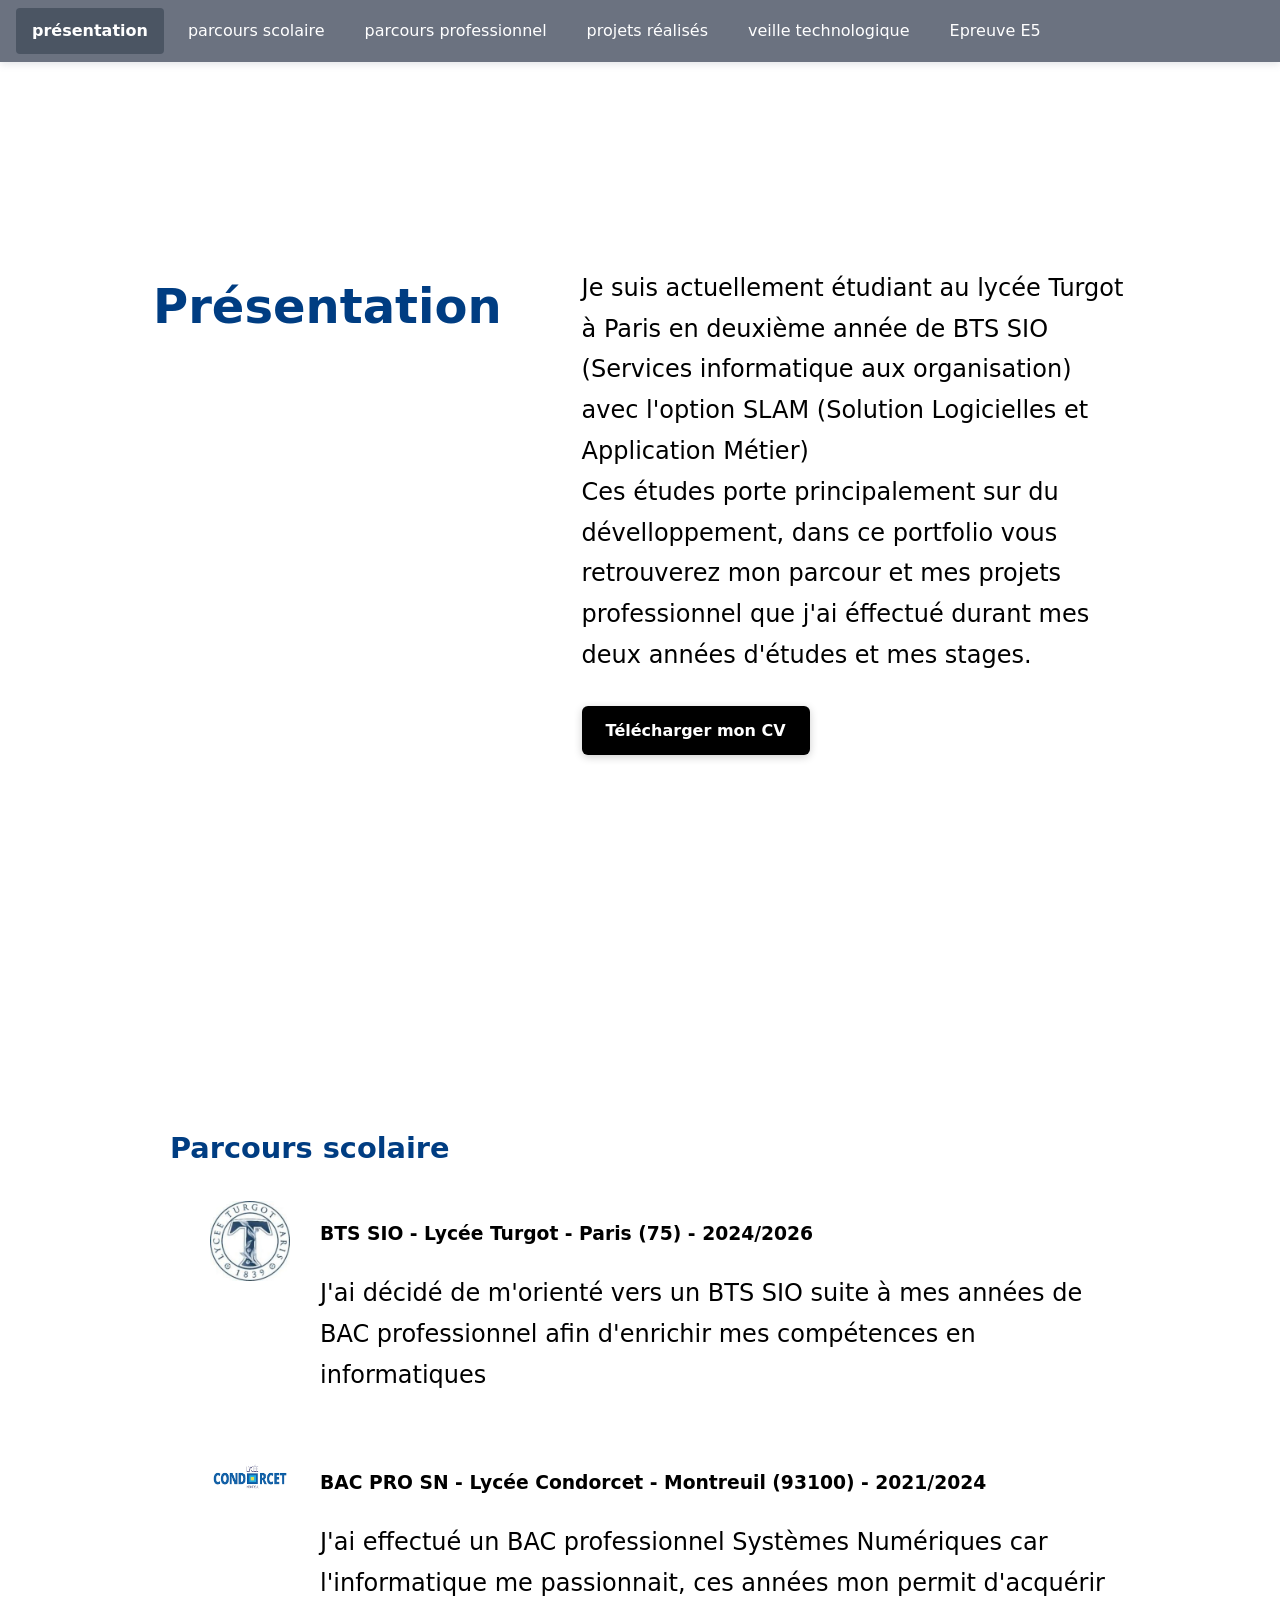
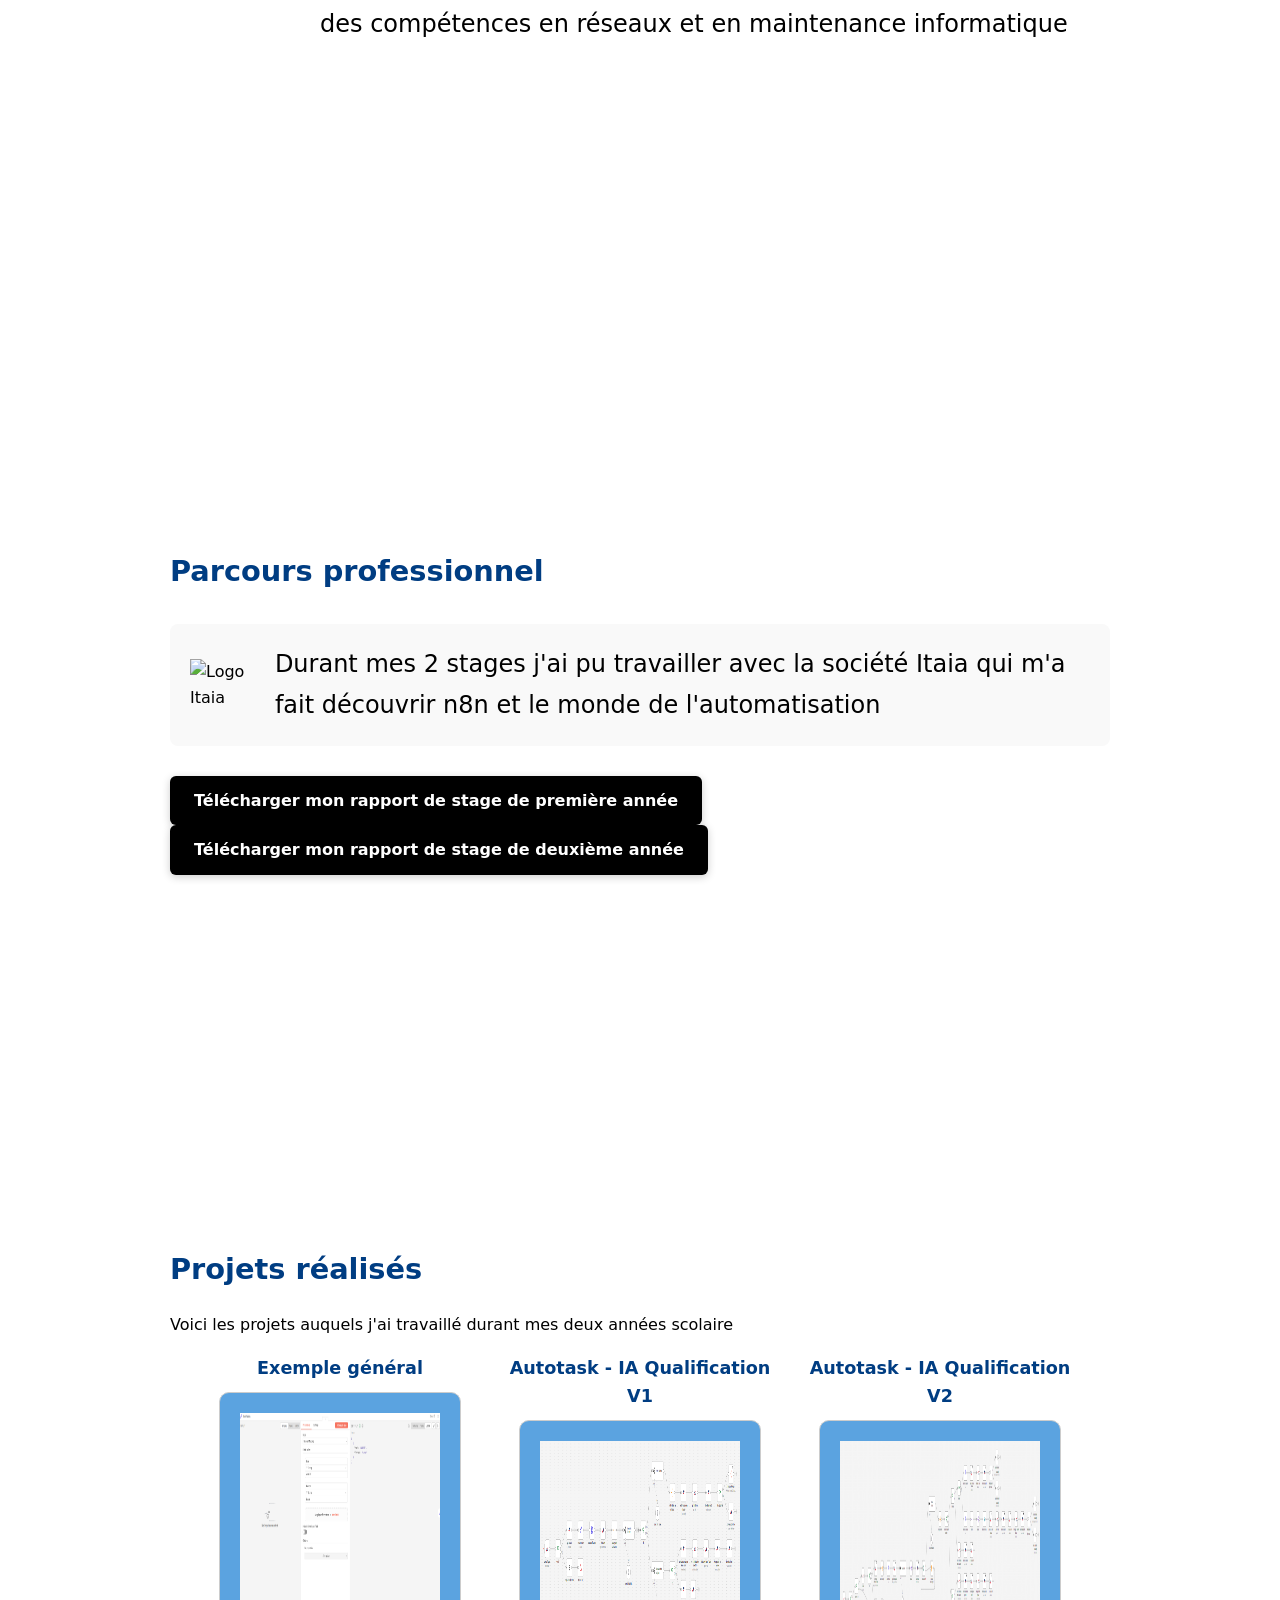
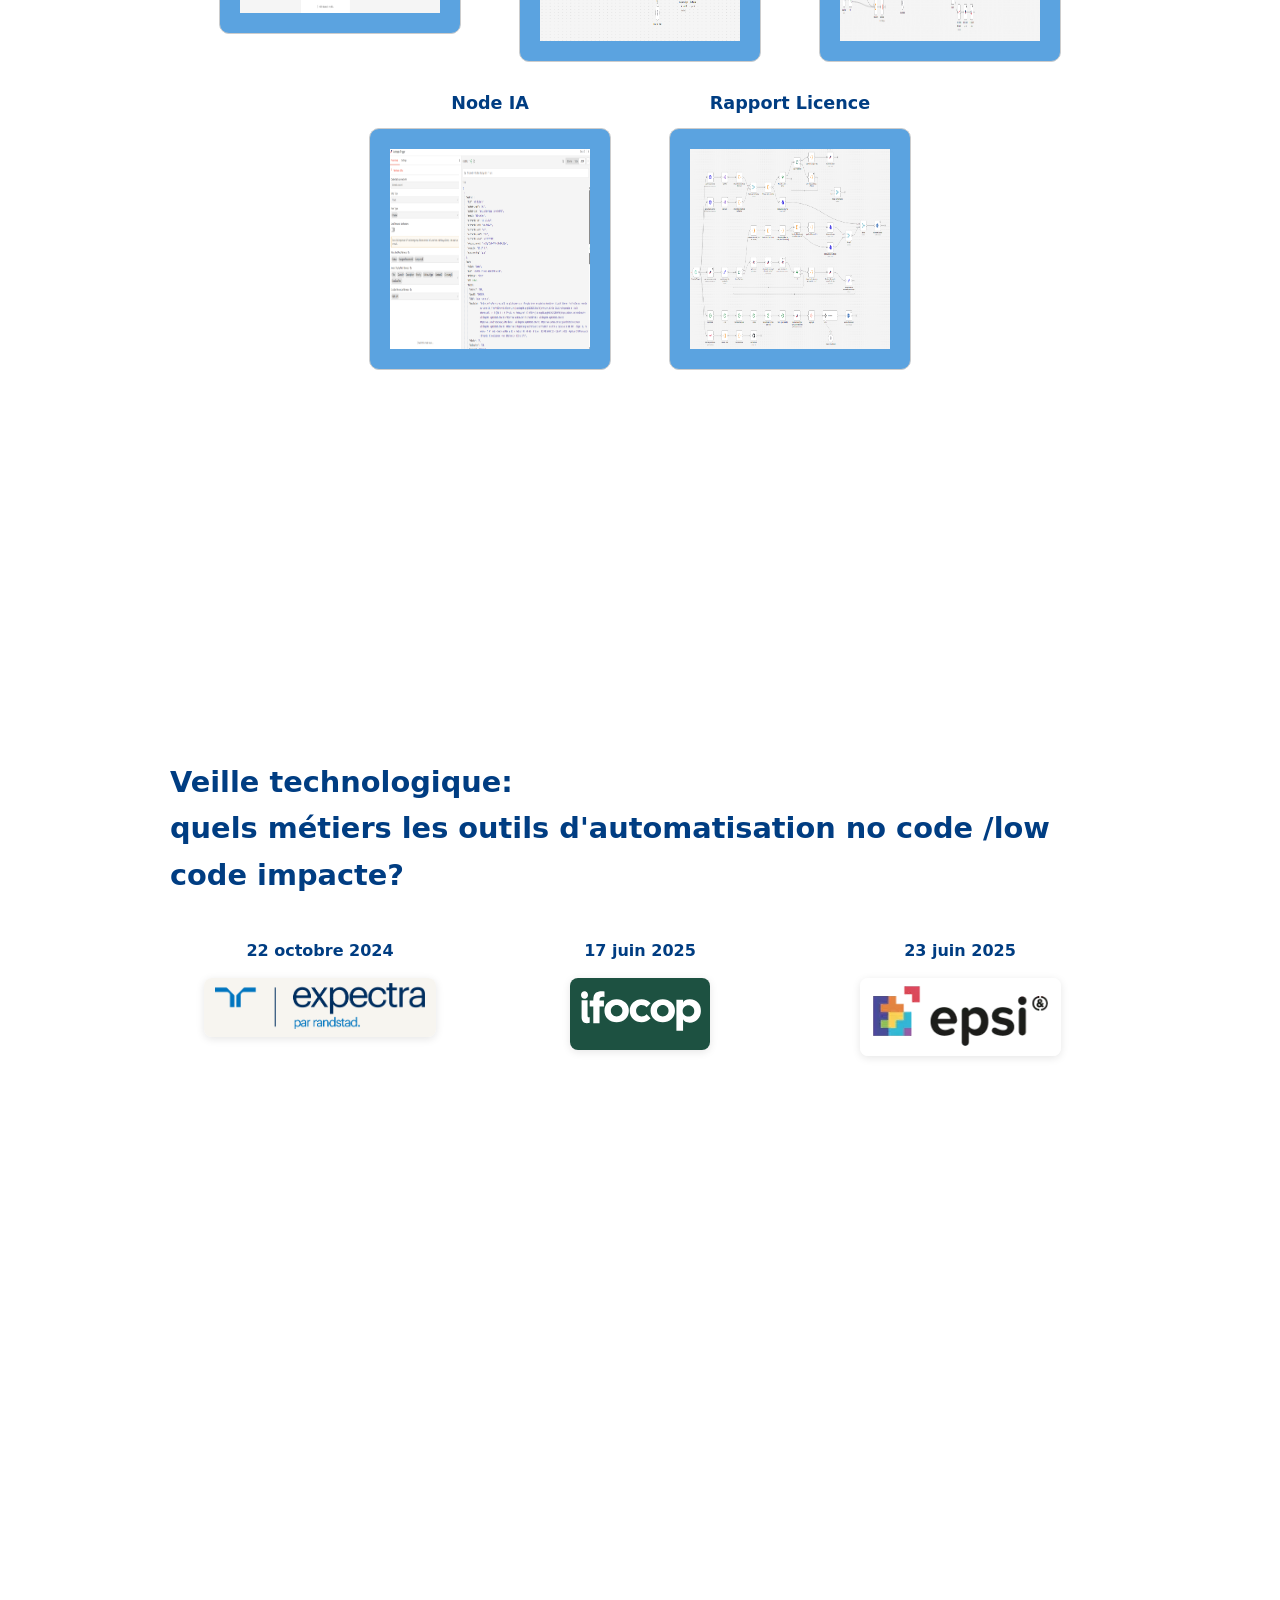
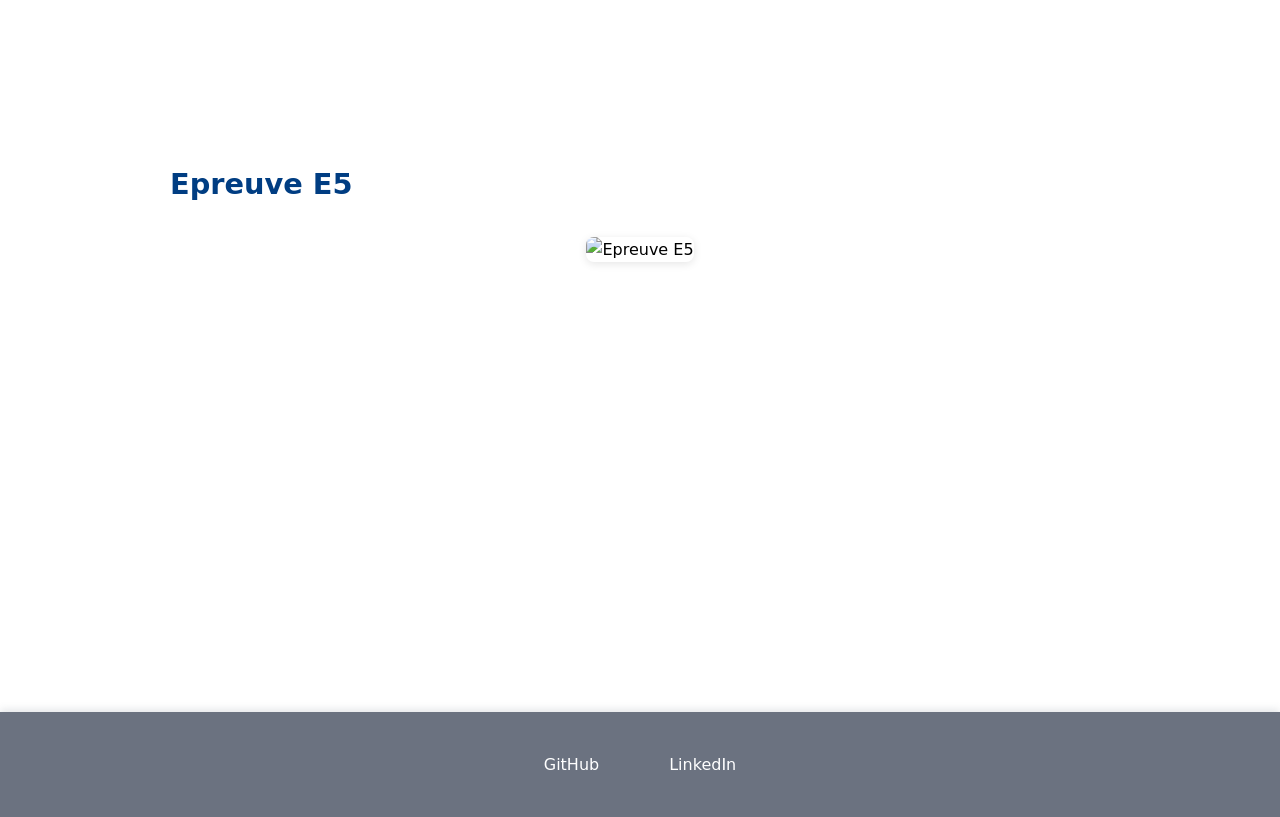
==== index.html @ 495171c2 "portfolio" ====
<!DOCTYPE html>
<html lang="fr">
<head>
    <meta charset="utf-8">
    <meta name="viewport" content="width=device-width, initial-scale=1">
    <title>Portfolio ALBERT Lucas</title>
    <link rel="stylesheet" href="../css/style.css">
</head>
<body>

        <nav class="navbar">
            <ul>
                <li><a href="#presentation">présentation</a></li>
                <li><a href="#parcours-scolaire">parcours scolaire</a></li>
                <li><a href="#parcours-professional">parcours professionnel</a></li>
                <li><a href="#projets">projets réalisés</a></li>
                <li><a href="#veille">veille technologique</a></li>
                <li><a href="#e4">Epreuve E5</a></li>
            </ul>
        </nav>

        <div class="presentation" id="presentation">
            <div class="section-content presentation-content">
                <h1>
                    Présentation 
                </h1>

                <div class="presentation-text">
                    <p>Je suis actuellement étudiant au lycée Turgot à Paris en deuxième année de BTS SIO (Services informatique aux organisation) avec l'option SLAM (Solution Logicielles et Application Métier) <br> Ces études porte principalement sur du dévelloppement, dans ce portfolio vous retrouverez mon parcour et mes projets professionnel que j'ai éffectué durant mes deux années d'études et mes stages.</p>
                    <div class="cv">
                        <a href="../documents/CV_ALBERT_Lucas.pdf" download>Télécharger mon CV</a>
                    </div>
                </div>
            </div>
        </div>

        <div class="Parcours" id="parcours-scolaire">
            <div class="section-content">
                <h2>
                    Parcours scolaire
                </h2>
                <div class="BTS school-section">
                    <div class="school-logo">
                        <img src="../images/turgot-logo.jpg" alt="Logo Lycée Turgot">
                    </div>
                    <div class="school-info">
                        <h3>
                            BTS SIO - Lycée Turgot - Paris (75) - 2024/2026
                        </h3>
                        <p>J'ai décidé de m'orienté vers un BTS SIO suite à mes années de BAC professionnel afin d'enrichir mes compétences en informatiques</p>
                    </div>
                </div>
                <div class="BAC school-section">
                    <div class="school-logo">
                        <img src="../images/condorcet-logo.png" alt="Logo Lycée Condorcet">
                    </div>
                    <div class="school-info">
                        <h3>
                            BAC PRO SN - Lycée Condorcet - Montreuil (93100) - 2021/2024
                        </h3>
                        <p>J'ai effectué un BAC professionnel Systèmes Numériques car l'informatique me passionnait, ces années mon permit d'acquérir des compétences en réseaux et en maintenance informatique</p>
                    </div>
                </div>
            </div>
        </div>
        
        <div class="Parcours" id="parcours-professional">
            <div class="section-content">
                <h2>
                    Parcours professionnel
                </h2>
                <div class="entreprise-section">
                    <div class="entreprise-logo">
                        <img src="../images/itaia-logo.png" alt="Logo Itaia">
                    </div>
                    <div class="entreprise-text">
                        <p>Durant mes 2 stages j'ai pu travailler avec la société Itaia qui m'a fait découvrir n8n et le monde de l'automatisation</p>
                    </div>
                </div>
                    <div class="stage1">
                        <a href="../documents/Rapport_de_stage_1anné.pdf" download>Télécharger mon rapport de stage de première année</a>
                    </div>
                    <div class="stage2">
                        <a href="../documents/Rapport_de_stage_2anné.pdf" download>Télécharger mon rapport de stage de deuxième année</a>
                    </div>
            </div>
            </div>
        </div>

        <div class="projet" id="projets">
            <div class="section-content">
                <h2>
                    Projets réalisés
                </h2>
                <p>Voici les projets auquels j'ai travaillé durant mes deux années scolaire</p>
                <div class="gallery-list">
                <div class="rapport-stage">
                    <h3>Exemple général</h3>
                    <div class="gallery-box" onclick="openModal(0, 0)">
                        <img src="../images/exemple général/exemple général - SET.png" alt="Exemple général" style="width: 200px; height: 200px;">
                    </div>
                </div>
                <div class="rapport-stage">
                    <h3>Autotask - IA Qualification V1</h3>
                    <div class="gallery-box" onclick="openModal(1, 0)">
                        <img src="../images/Autotask - IA Qualification V1/workflow V1.png" alt="Autotask V1" style="width: 200px; height: 200px;">
                    </div>
                </div>
                <div class="rapport-stage">
                    <h3>Autotask - IA Qualification V2</h3>
                    <div class="gallery-box" onclick="openModal(2, 0)">
                        <img src="../images/Autotask - IA Qualification V2/AA - workflow V2 complet.png" alt="Autotask V2" style="width: 200px; height: 200px;">
                    </div>
                </div>
                <div class="rapport-stage">
                    <h3>Node IA</h3>
                    <div class="gallery-box" onclick="openModal(3, 0)">
                        <img src="../images/node IA/Autotask trigger.png" alt="Node IA" style="width: 200px; height: 200px;">
                    </div>
                </div>
                <div class="rapport-stage">
                    <h3>Rapport Licence</h3>
                    <div class="gallery-box" onclick="openModal(4, 0)">
                        <img src="../images/rapport licence/AA - workflow complet.png" alt="Rapport Licence" style="width: 200px; height: 200px;">
                    </div>
                </div>
            </div>
            </div>
        </div>

        <div class="veille" id="veille">
            <div class="section-content">
                <h2>
                    Veille technologique: <br>quels métiers les outils d'automatisation no code /low code impacte?
                </h2>
                <div class="articles-list">
                    <div class="article-item">
                        <div class="article-date">22 octobre 2024</div>
                        <a href="https://www.expectra.fr/blog/expertise-metiers/les-impacts-des-approches-low-code-et-no-code-sur-le-secteur-du-developpement/" target="_blank">
                            <img src="../images/Veille/expectra.png" alt="Expectra - Low-Code No-Code">
                        </a>
                    </div>
                    <div class="article-item">
                        <div class="article-date">17 juin 2025</div>
                        <a href="https://www.ifocop.fr/developpeur-no-code-le-nouveau-metier-qui-revolutionne-la-creation-dapplications/" target="_blank">
                            <img src="../images/Veille/ifocop.png" alt="Ifocop - Développeur No-Code">
                        </a>
                    </div>
                    <div class="article-item">
                        <div class="article-date">23 juin 2025</div>
                        <a href="https://www.epsi.fr/actualites/low-code-no-code" target="_blank">
                            <img src="../images/Veille/epsi.PNG" alt="EPSI - Low-Code No-Code">
                        </a>
                    </div>
                </div>
            </div>
        </div>

        <div class="E4" id="e4">
            <div class="section-content">
                <h2>
                    Epreuve E5
                </h2>
                <div class="e4-image">
                    <img src="../images/ALBERT_Lucas_E5.PNG" alt="Epreuve E5">
                </div>
            </div>
        </div>
        <div id="modal" class="modal">
            <span class="close" onclick="closeModal()">&times;</span>
            <img class="modal-content" id="modal-img">
            <a class="prev" onclick="changeSlide(-1)">&#10094;</a>
            <a class="next" onclick="changeSlide(1)">&#10095;</a>
        </div>
        <footer class="footer">
            <div class="social-links">
                <a href="https://github.com/albertlucad-pixel" target="_blank">GitHub</a>
                <a href="https://www.linkedin.com/in/lucas-albert-b29a32228/" target="_blank">LinkedIn</a>
            </div>
        </footer>
        <script src="../js/navbar.js"></script>
        <script src="../js/gallery.js"></script>
</body>
</html>
---- css/style.css ----
/* Reset and base */
*{
    box-sizing: border-box;
}
:root{
    --max-width: 1000px;
    --text-dark: #000000;
    --text-light: #ffffff;
    --gray-nav: #6b7280;
    --gray-nav-dark: #4b5563;
    --blue-dark: #003d82;
    --blue-light: #5ba3e0;
}
body{
    margin:0;
    font-family: system-ui, -apple-system, 'Segoe UI', Roboto, 'Helvetica Neue', Arial;
    color:var(--text-dark);
    background:#ffffff;
    line-height:1.6;
}

/* Keep navbar markup as-is; simple layout so we don't change behavior */
.navbar{
    background: var(--gray-nav);
    box-shadow: 0 2px 8px rgba(107, 114, 128, 0.2);
    position:sticky;
    top:0;
    z-index:100;
}
.navbar ul{
    list-style: none;
    margin:0;
    padding:8px 16px;
    display:flex;
    gap:8px;
}
.navbar a{
    color:var(--text-light);
    padding:10px 16px;
    text-decoration:none;
    display:inline-block;
    border-radius: 4px;
    transition: background 0.2s;
}
.navbar a:hover{
    background: rgba(255,255,255,0.15);
}
.navbar a.active{
    background: var(--gray-nav-dark);
    font-weight:600;
}

/* Section layout: each major block takes full viewport height */
.presentation,
.Parcours,
.projet,
.veille,
.E4{
    min-height:100vh;
    display:flex;
    align-items:center;
    justify-content:center;
    padding:40px 10px;
}

.section-content {
    border: none;
    border-radius: 10px;
    padding: 40px 30px;
    max-width: var(--max-width);
    width: 100%;
}

.presentation .section-content {
    max-width: 90%;
    padding: 60px 80px;
}

.presentation{
    background: #ffffff;
    text-align:center;
}
.presentation h1{
    font-size: clamp(2rem, 6vw, 4rem);
    margin:0 0 16px 0;
    color: var(--blue-dark);
}
.presentation p{
    max-width:var(--max-width);
    margin:0 auto;
    color:var(--text-dark);
    font-size:1.1rem;
}

.presentation-content {
    display: flex;
    align-items: flex-start;
    gap: 80px;
    text-align: left !important;
    padding: 60px 80px !important;
}

.presentation-content h1 {
    flex: 0 0 auto;
    font-size: 3rem;
    margin: 0;
    white-space: nowrap;
    color: var(--blue-dark);
}

.presentation-text {
    flex: 1 1 auto;
    display: flex;
    flex-direction: column;
    gap: 30px;
}

.presentation-content p {
    flex: 1 1 auto;
    margin: 0;
    max-width: none;
    font-size: 1.5rem;
    line-height: 1.7;
}

/* Content container used across sections */
.Parcours, .projet, .veille, .E4{
    flex-direction: column;
    width:100%;
}

/* Presentation: white */
#presentation{
    background: #ffffff;
}

/* Parcours scolaire: white background */
#parcours-scolaire{
    background: #ffffff;
    color: var(--text-dark);
}
#parcours-scolaire > div h3, #parcours-scolaire > div p{
    color: var(--text-dark);
}
#parcours-scolaire p {
    font-size: 1.5rem;
    line-height: 1.7;
}

/* Parcours professionnel: white background */
#parcours-professional{
    background: #ffffff;
    color: var(--text-dark);
}
#parcours-professional > div h3, #parcours-professional > div p{
    color: var(--text-dark);
}
#parcours-professional p {
    font-size: 1.5rem;
    line-height: 1.7;
}

/* Projets: white background */
#projets{
    background: #ffffff;
    color: var(--text-dark);
}
#projets > p{
    color: var(--text-dark);
}

/* Veille: white background */
#veille{
    background: #ffffff;
    color: var(--text-dark);
}
#veille > p{
    color: var(--text-dark);
}

/* E4: white background */
#e4{
    background: #ffffff;
    color: var(--text-dark);
}

/* Heading styles */
.Parcours h2, .projet h2, .veille h2, .E4 h2{
    width:100%;
    max-width:var(--max-width);
    margin:0 auto 20px auto;
    font-size:1.8rem;
    color: var(--blue-dark);
}

h1, h2, h3 {
    color: var(--blue-dark);
}

/* Content + links as styled boxes */
.Parcours > div, .projet > p, .veille > div, .E4 > a{
    max-width:var(--max-width);
    margin:8px auto;
}

/* Align BTS and BAC sections to the left */
#parcours-scolaire .BTS, #parcours-scolaire .BAC{
    text-align: left;
    margin-left: 40px ;
    margin-right: auto ;
    width: auto;
}

.school-section {
    display: flex;
    align-items: flex-start;
    gap: 30px;
    margin: 30px 0;
}

.school-logo img {
    width: 80px;
    height: auto;
    flex-shrink: 0;
}

.school-info {
    flex: 1 1 auto;
}

.articles-list {
    display: flex;
    flex-wrap: wrap;
    gap: 40px;
    justify-content: center;
    margin-top: 40px;
}

.article-item {
    display: flex;
    flex-direction: column;
    align-items: center;
    flex: 1 1 250px;
    max-width: 280px;
}

.article-date {
    font-weight: 600;
    color: var(--blue-dark);
    margin-bottom: 15px;
    font-size: 1rem;
}

.article-item a {
    display: block;
    text-decoration: none;
}

.article-item img {
    max-width: 100%;
    height: auto;
    border-radius: 8px;
    transition: transform 0.3s ease, box-shadow 0.3s ease;
    box-shadow: 0 2px 8px rgba(0, 0, 0, 0.1);
}

.article-item a:hover img {
    transform: translateY(-5px);
    box-shadow: 0 4px 16px rgba(0, 0, 0, 0.2);
}

.e4-image {
    margin-top: 30px;
    display: flex;
    justify-content: center;
}

.e4-image img {
    max-width: 100%;
    height: auto;
    border-radius: 8px;
    box-shadow: 0 2px 8px rgba(0, 0, 0, 0.1);
}

/* Link box styling */
.cv, .stage1, .stage2, .veille1, .E4 a{
    display: inline-block;
}
.cv a, .stage1 a, .stage2 a, .veille1 a, .E4 a{
    display: inline-block;
    padding: 12px 24px;
    background: #000000;
    color: var(--text-light);
    text-decoration: none;
    border-radius: 6px;
    font-weight: 600;
    transition: all 0.3s ease;
    box-shadow: 0 2px 8px rgba(0, 0, 0, 0.2);
}
.cv a:hover, .stage1 a:hover, .stage2 a:hover, .veille1 a:hover, .E4 a:hover{
    background: #333333;
    box-shadow: 0 4px 12px rgba(0, 0, 0, 0.35);
    transform: translateY(-2px);
}

.entreprise-section {
    display: flex;
    align-items: center;
    gap: 30px;
    margin: 30px 0;
    padding: 20px;
    background: #f9f9f9;
    border-radius: 8px;
}

.entreprise-logo img {
    width: 100px;
    height: auto;
    flex-shrink: 0;
}

.entreprise-text p {
    margin: 0;
    font-size: 1.1rem;
    line-height: 1.6;
    color: var(--text-dark);
}

/* Override for dark sections */
#parcours-professional .cv a, #parcours-professional .stage1 a, #parcours-professional .stage2 a,
#e4 .E4 a{
    background: #000000;
    color: var(--text-light);
}
#parcours-professional .cv a:hover, #parcours-professional .stage1 a:hover, #parcours-professional .stage2 a:hover,
#e4 .E4 a:hover{
    background: #333333;
}

a[type="download"], a{
    color:#000000;
}

/* Make content readable on small screens */
@media (max-width:640px){
    .navbar ul{ padding:6px 10px; }
    .presentation{ padding:28px 12px; }
    .Parcours, .projet, .veille, .E4{ padding:30px 12px; }
    .cv a, .stage1 a, .stage2 a, .veille1 a, .E4 a{
        padding: 10px 18px;
        font-size: 0.9rem;
    }
}

/* small utilities */
.center{ margin-left:auto; margin-right:auto; }
.center{ margin-left:auto; margin-right:auto; }

/* Gallery modal styles */
.modal {
    display: none;
    position: fixed;
    z-index: 1000;
    left: 0;
    top: 0;
    width: 100%;
    height: 100%;
    background-color: rgba(0,0,0,0.9);
}

.modal-content {
    position: absolute;
    top: 50%;
    left: 50%;
    transform: translate(-50%, -50%);
    max-width: 90%;
    max-height: 90%;
    object-fit: contain;
}

.close {
    position: absolute;
    top: 15px;
    right: 35px;
    color: #f1f1f1;
    font-size: 40px;
    font-weight: bold;
    transition: 0.3s;
}

.close:hover,
.close:focus {
    color: #bbb;
    text-decoration: none;
    cursor: pointer;
}

.prev, .next {
    cursor: pointer;
    position: absolute;
    top: 50%;
    width: auto;
    padding: 16px;
    margin-top: -50px;
    color: white;
    font-weight: bold;
    font-size: 20px;
    transition: 0.6s ease;
    border-radius: 0 3px 3px 0;
    user-select: none;
    -webkit-user-select: none;
}

.next {
    right: 0;
    border-radius: 3px 0 0 3px;
}

.prev:hover, .next:hover {
    background-color: rgba(0,0,0,0.8);
}

.gallery-box {
    cursor: pointer;
    border: 1px solid #ccc;
    border-radius: 10px;
    padding: 20px;
    margin: 0;
    display: inline-block;
    background: var(--blue-light);
}

.gallery-list {
    display: flex;
    flex-wrap: wrap;
    gap: 20px;
    justify-content: center;
}

.rapport-stage {
    text-align: center;
    flex: 1 1 250px;
    max-width: 280px;
}

.rapport-stage h3 {
    margin: 0 0 10px 0;
    font-size: 1.1em;
}

.gallery-box img {
    display: block;
}

/* Footer */
.footer {
    background: var(--gray-nav);
    padding: 30px 20px;
    text-align: center;
    margin-top: 50px;
    box-shadow: 0 -2px 8px rgba(107, 114, 128, 0.2);
}

.social-links {
    display: flex;
    justify-content: center;
    gap: 30px;
}

.social-links a {
    color: var(--text-light);
    text-decoration: none;
    font-weight: 500;
    padding: 10px 20px;
    border-radius: 4px;
    transition: background 0.3s, transform 0.2s;
}

.social-links a:hover {
    background: rgba(255, 255, 255, 0.15);
    transform: translateY(-2px);
}
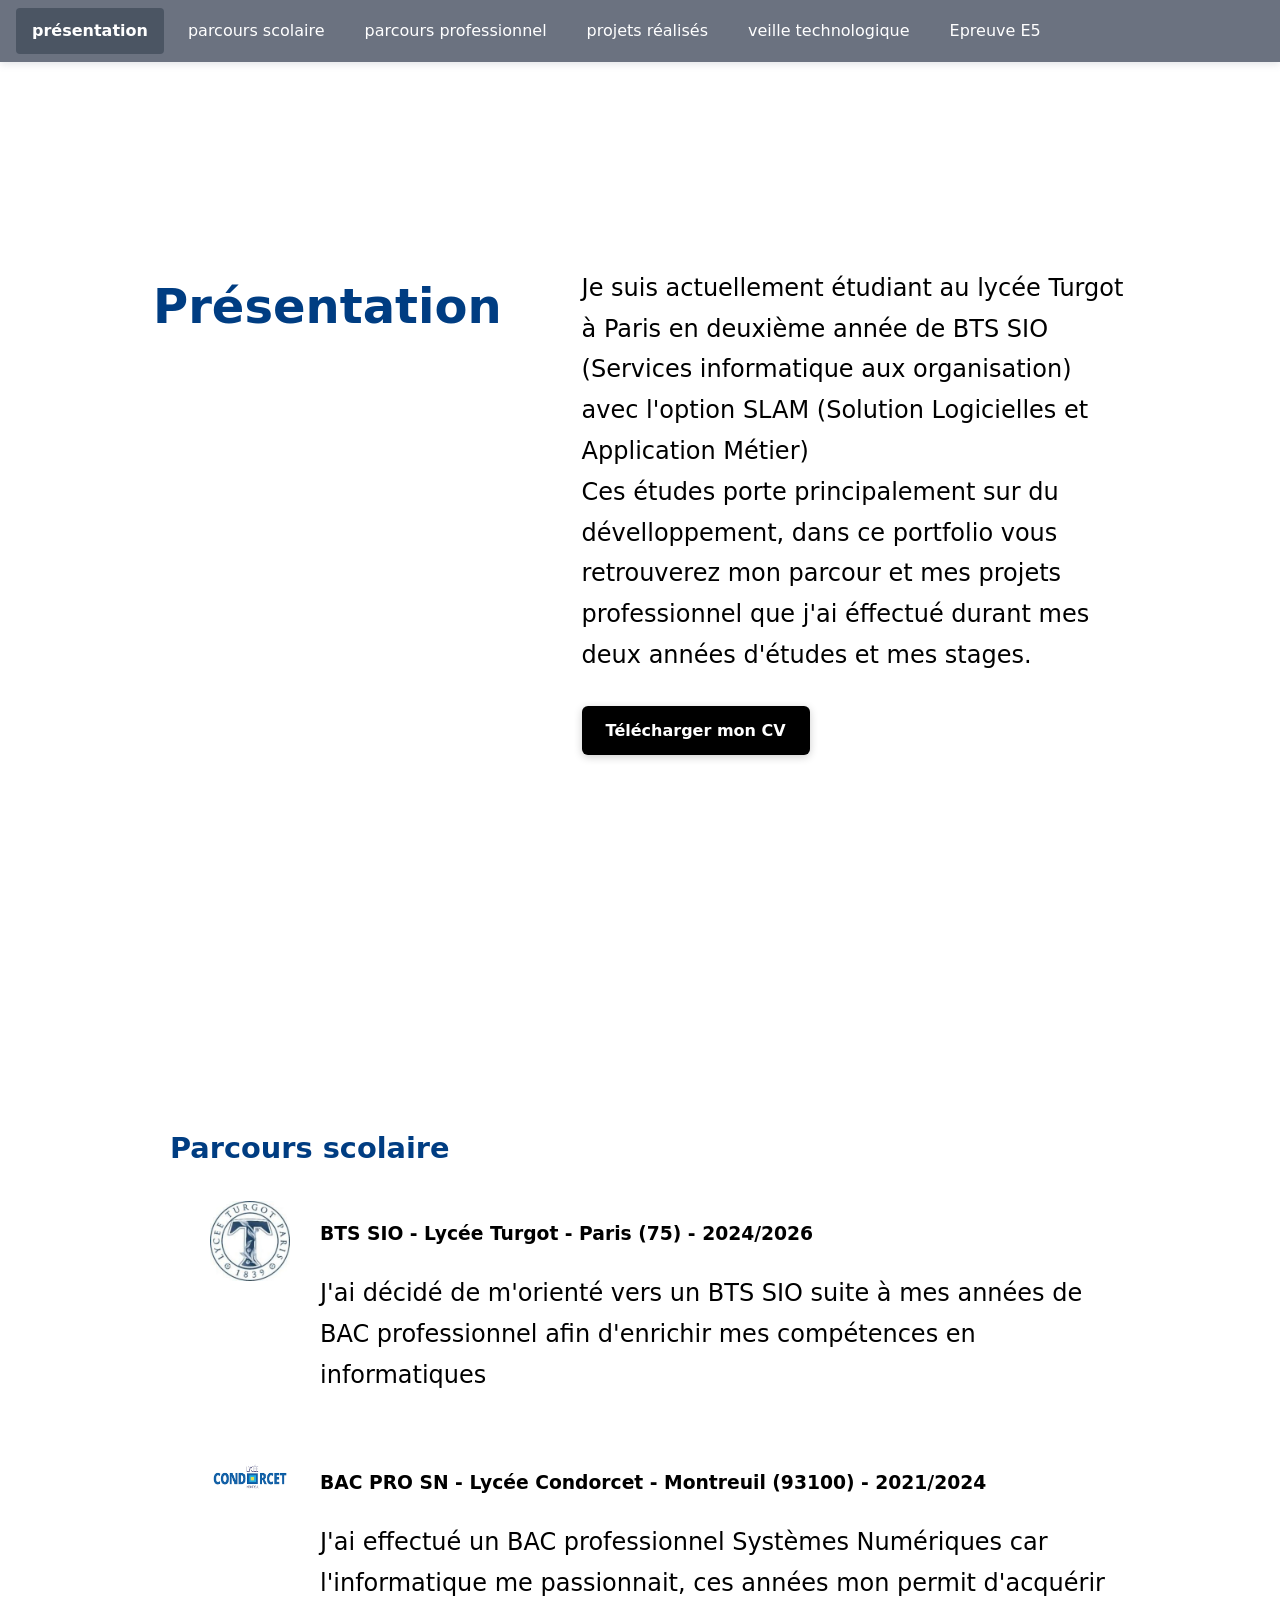
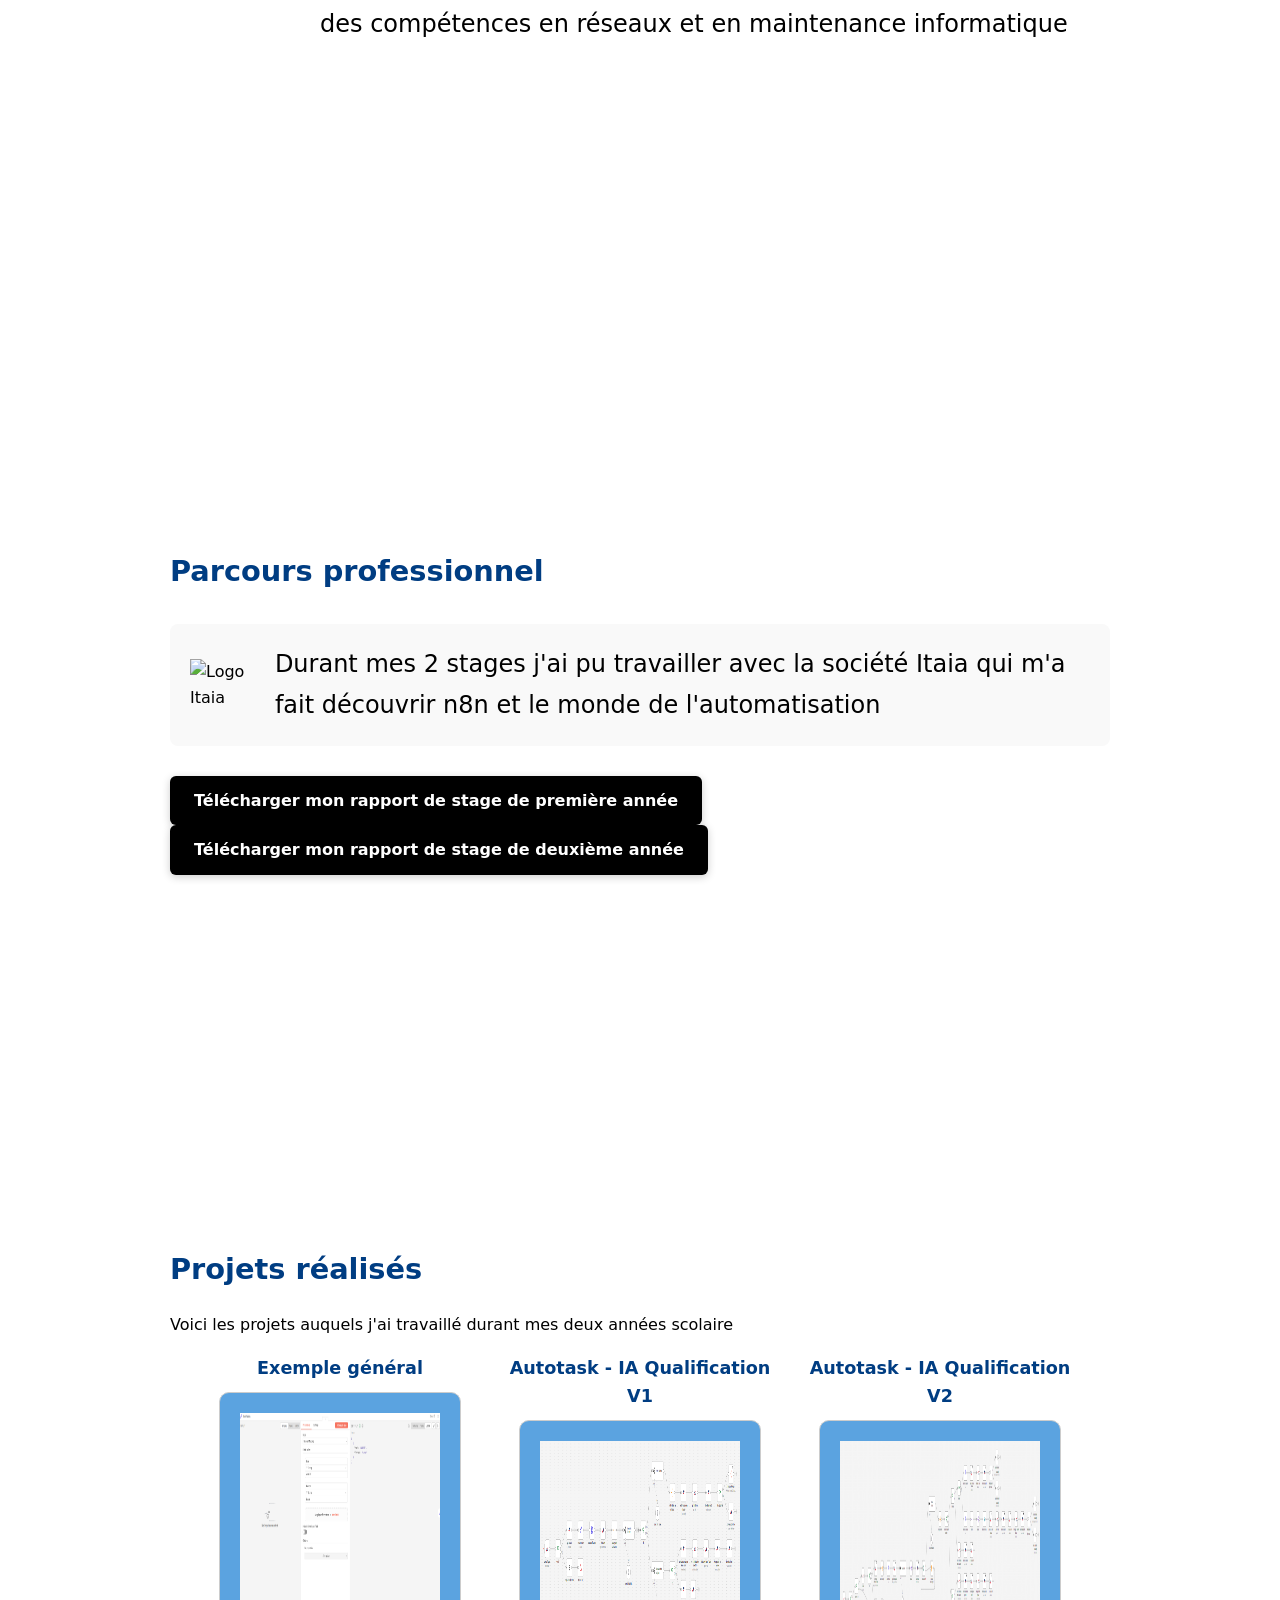
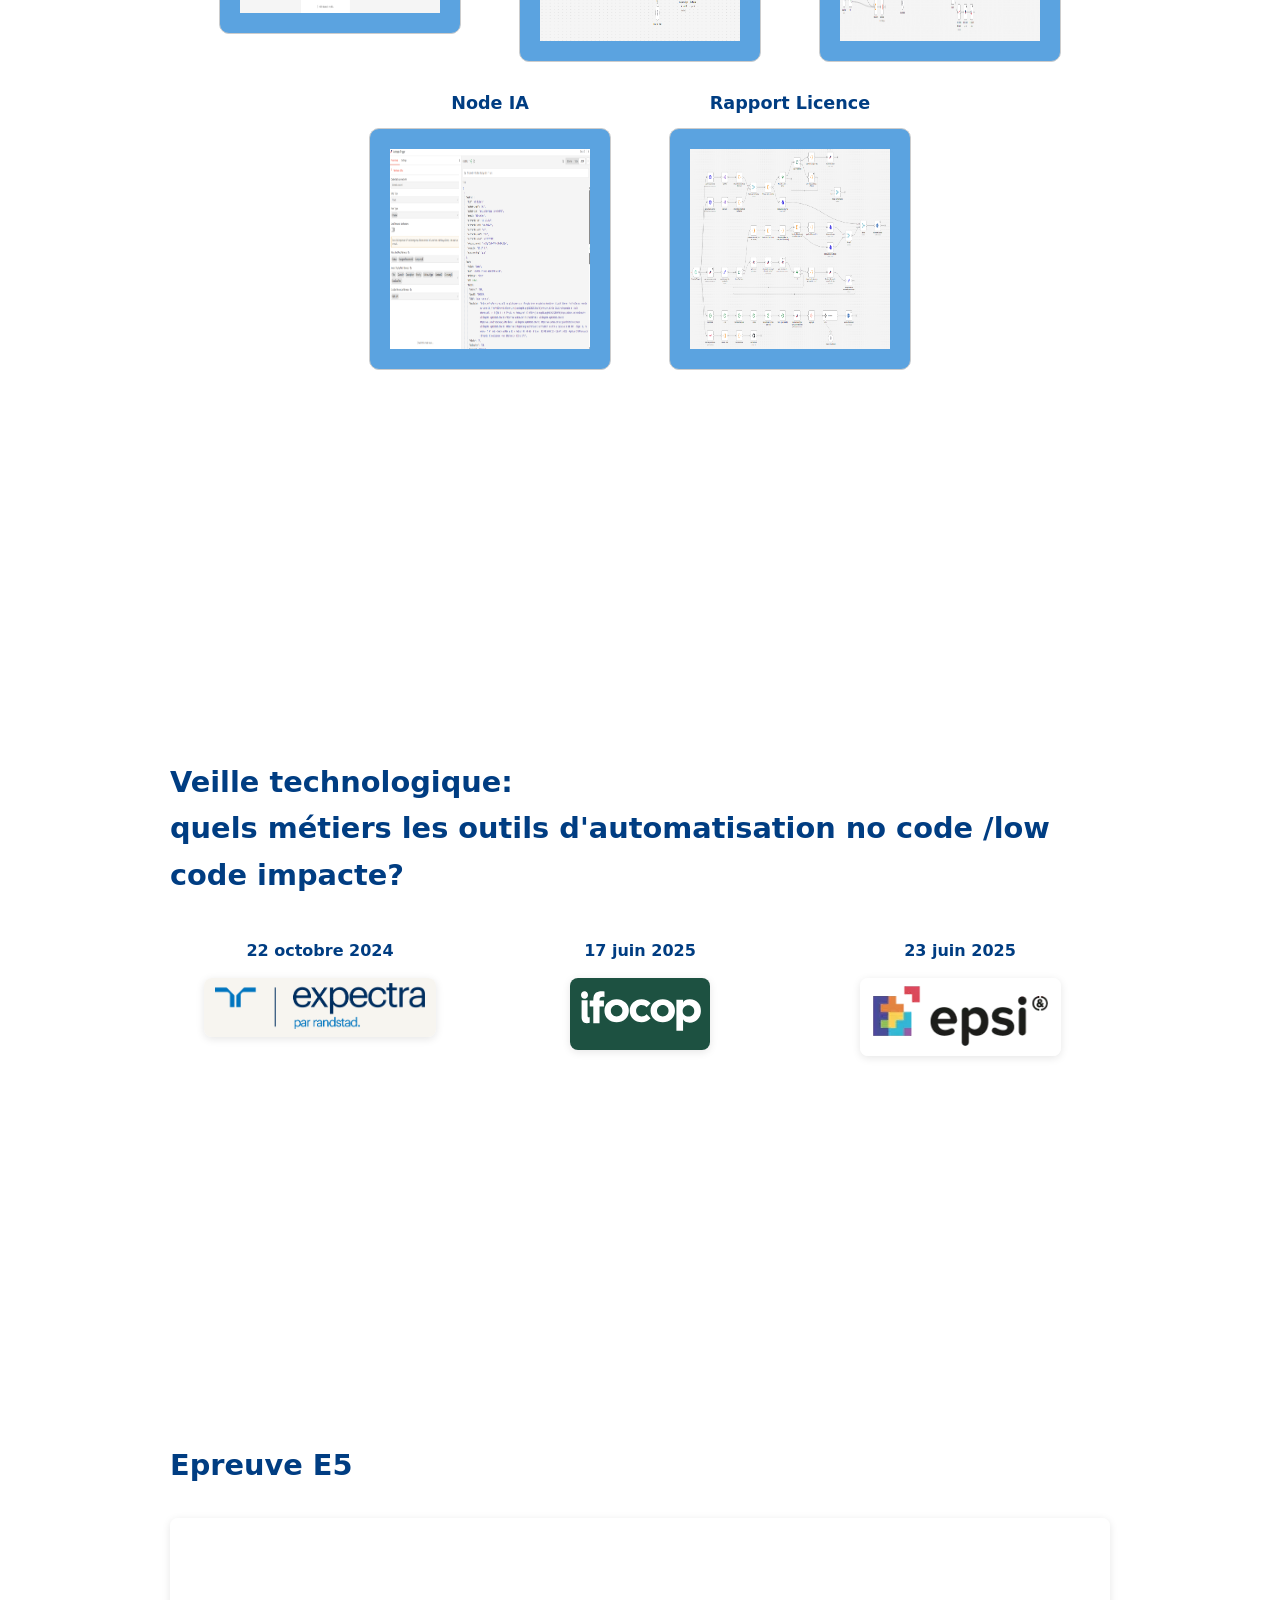
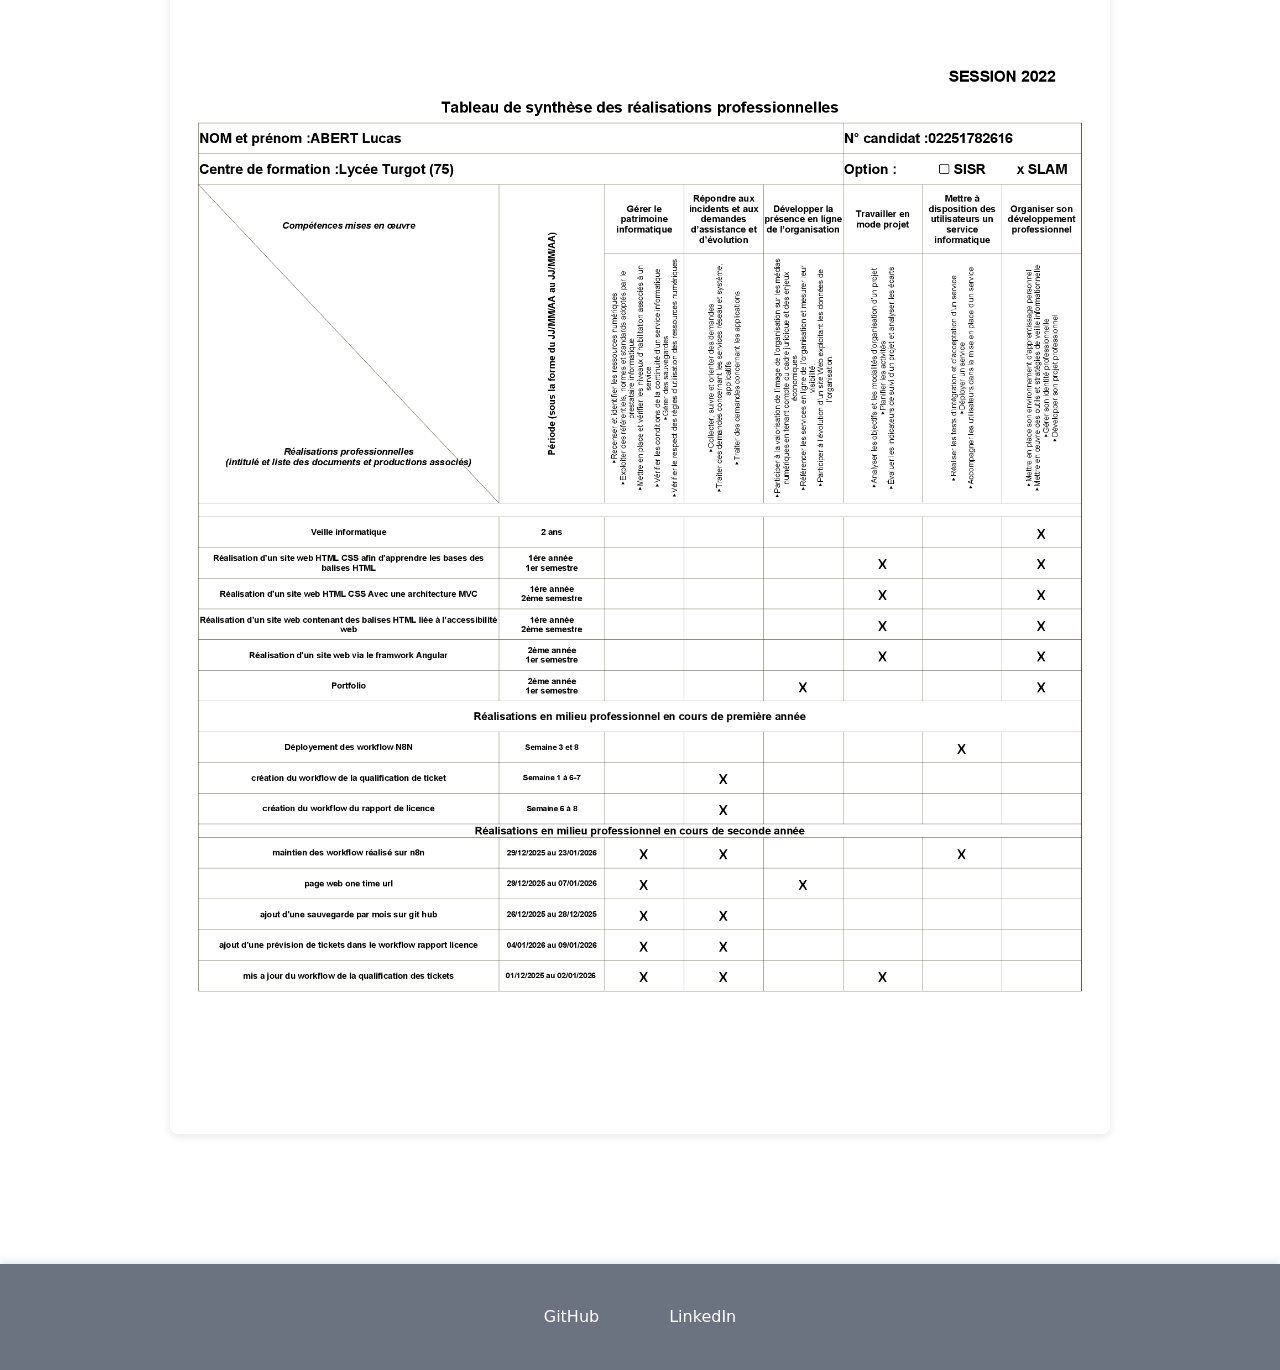
==== commit ed416e17: "portfolio" ====
--- a/index.html
+++ b/index.html
@@ -4,7 +4,7 @@
     <meta charset="utf-8">
     <meta name="viewport" content="width=device-width, initial-scale=1">
     <title>Portfolio ALBERT Lucas</title>
-    <link rel="stylesheet" href="../css/style.css">
+    <link rel="stylesheet" href="css/style.css">
 </head>
 <body>
 
@@ -28,7 +28,7 @@
                 <div class="presentation-text">
                     <p>Je suis actuellement étudiant au lycée Turgot à Paris en deuxième année de BTS SIO (Services informatique aux organisation) avec l'option SLAM (Solution Logicielles et Application Métier) <br> Ces études porte principalement sur du dévelloppement, dans ce portfolio vous retrouverez mon parcour et mes projets professionnel que j'ai éffectué durant mes deux années d'études et mes stages.</p>
                     <div class="cv">
-                        <a href="../documents/CV_ALBERT_Lucas.pdf" download>Télécharger mon CV</a>
+                        <a href="documents/CV_ALBERT_Lucas.pdf" download>Télécharger mon CV</a>
                     </div>
                 </div>
             </div>
@@ -41,7 +41,7 @@
                 </h2>
                 <div class="BTS school-section">
                     <div class="school-logo">
-                        <img src="../images/turgot-logo.jpg" alt="Logo Lycée Turgot">
+                        <img src="images/turgot-logo.jpg" alt="Logo Lycée Turgot">
                     </div>
                     <div class="school-info">
                         <h3>
@@ -52,7 +52,7 @@
                 </div>
                 <div class="BAC school-section">
                     <div class="school-logo">
-                        <img src="../images/condorcet-logo.png" alt="Logo Lycée Condorcet">
+                        <img src="images/condorcet-logo.png" alt="Logo Lycée Condorcet">
                     </div>
                     <div class="school-info">
                         <h3>
@@ -71,17 +71,17 @@
                 </h2>
                 <div class="entreprise-section">
                     <div class="entreprise-logo">
-                        <img src="../images/itaia-logo.png" alt="Logo Itaia">
+                        <img src="images/itaia-logo.png" alt="Logo Itaia">
                     </div>
                     <div class="entreprise-text">
                         <p>Durant mes 2 stages j'ai pu travailler avec la société Itaia qui m'a fait découvrir n8n et le monde de l'automatisation</p>
                     </div>
                 </div>
                     <div class="stage1">
-                        <a href="../documents/Rapport_de_stage_1anné.pdf" download>Télécharger mon rapport de stage de première année</a>
+                        <a href="documents/Rapport_de_stage_1anné.pdf" download>Télécharger mon rapport de stage de première année</a>
                     </div>
                     <div class="stage2">
-                        <a href="../documents/Rapport_de_stage_2anné.pdf" download>Télécharger mon rapport de stage de deuxième année</a>
+                        <a href="documents/Rapport_de_stage_2anné.pdf" download>Télécharger mon rapport de stage de deuxième année</a>
                     </div>
             </div>
             </div>
@@ -97,31 +97,31 @@
                 <div class="rapport-stage">
                     <h3>Exemple général</h3>
                     <div class="gallery-box" onclick="openModal(0, 0)">
-                        <img src="../images/exemple général/exemple général - SET.png" alt="Exemple général" style="width: 200px; height: 200px;">
+                        <img src="images/exemple général/exemple général - SET.png" alt="Exemple général" style="width: 200px; height: 200px;">
                     </div>
                 </div>
                 <div class="rapport-stage">
                     <h3>Autotask - IA Qualification V1</h3>
                     <div class="gallery-box" onclick="openModal(1, 0)">
-                        <img src="../images/Autotask - IA Qualification V1/workflow V1.png" alt="Autotask V1" style="width: 200px; height: 200px;">
+                        <img src="images/Autotask - IA Qualification V1/workflow V1.png" alt="Autotask V1" style="width: 200px; height: 200px;">
                     </div>
                 </div>
                 <div class="rapport-stage">
                     <h3>Autotask - IA Qualification V2</h3>
                     <div class="gallery-box" onclick="openModal(2, 0)">
-                        <img src="../images/Autotask - IA Qualification V2/AA - workflow V2 complet.png" alt="Autotask V2" style="width: 200px; height: 200px;">
+                        <img src="images/Autotask - IA Qualification V2/AA - workflow V2 complet.png" alt="Autotask V2" style="width: 200px; height: 200px;">
                     </div>
                 </div>
                 <div class="rapport-stage">
                     <h3>Node IA</h3>
                     <div class="gallery-box" onclick="openModal(3, 0)">
-                        <img src="../images/node IA/Autotask trigger.png" alt="Node IA" style="width: 200px; height: 200px;">
+                        <img src="images/node IA/Autotask trigger.png" alt="Node IA" style="width: 200px; height: 200px;">
                     </div>
                 </div>
                 <div class="rapport-stage">
                     <h3>Rapport Licence</h3>
                     <div class="gallery-box" onclick="openModal(4, 0)">
-                        <img src="../images/rapport licence/AA - workflow complet.png" alt="Rapport Licence" style="width: 200px; height: 200px;">
+                        <img src="images/rapport licence/AA - workflow complet.png" alt="Rapport Licence" style="width: 200px; height: 200px;">
                     </div>
                 </div>
             </div>
@@ -137,19 +137,19 @@
                     <div class="article-item">
                         <div class="article-date">22 octobre 2024</div>
                         <a href="https://www.expectra.fr/blog/expertise-metiers/les-impacts-des-approches-low-code-et-no-code-sur-le-secteur-du-developpement/" target="_blank">
-                            <img src="../images/Veille/expectra.png" alt="Expectra - Low-Code No-Code">
+                            <img src="images/Veille/expectra.png" alt="Expectra - Low-Code No-Code">
                         </a>
                     </div>
                     <div class="article-item">
                         <div class="article-date">17 juin 2025</div>
                         <a href="https://www.ifocop.fr/developpeur-no-code-le-nouveau-metier-qui-revolutionne-la-creation-dapplications/" target="_blank">
-                            <img src="../images/Veille/ifocop.png" alt="Ifocop - Développeur No-Code">
+                            <img src="images/Veille/ifocop.png" alt="Ifocop - Développeur No-Code">
                         </a>
                     </div>
                     <div class="article-item">
                         <div class="article-date">23 juin 2025</div>
                         <a href="https://www.epsi.fr/actualites/low-code-no-code" target="_blank">
-                            <img src="../images/Veille/epsi.PNG" alt="EPSI - Low-Code No-Code">
+                            <img src="images/Veille/epsi.PNG" alt="EPSI - Low-Code No-Code">
                         </a>
                     </div>
                 </div>
@@ -162,7 +162,7 @@
                     Epreuve E5
                 </h2>
                 <div class="e4-image">
-                    <img src="../images/ALBERT_Lucas_E5.PNG" alt="Epreuve E5">
+                    <img src="images/ALBERT_Lucas_E5.png" alt="Epreuve E5">
                 </div>
             </div>
         </div>
@@ -178,7 +178,7 @@
                 <a href="https://www.linkedin.com/in/lucas-albert-b29a32228/" target="_blank">LinkedIn</a>
             </div>
         </footer>
-        <script src="../js/navbar.js"></script>
-        <script src="../js/gallery.js"></script>
+        <script src="js/navbar.js"></script>
+        <script src="js/gallery.js"></script>
 </body>
 </html>
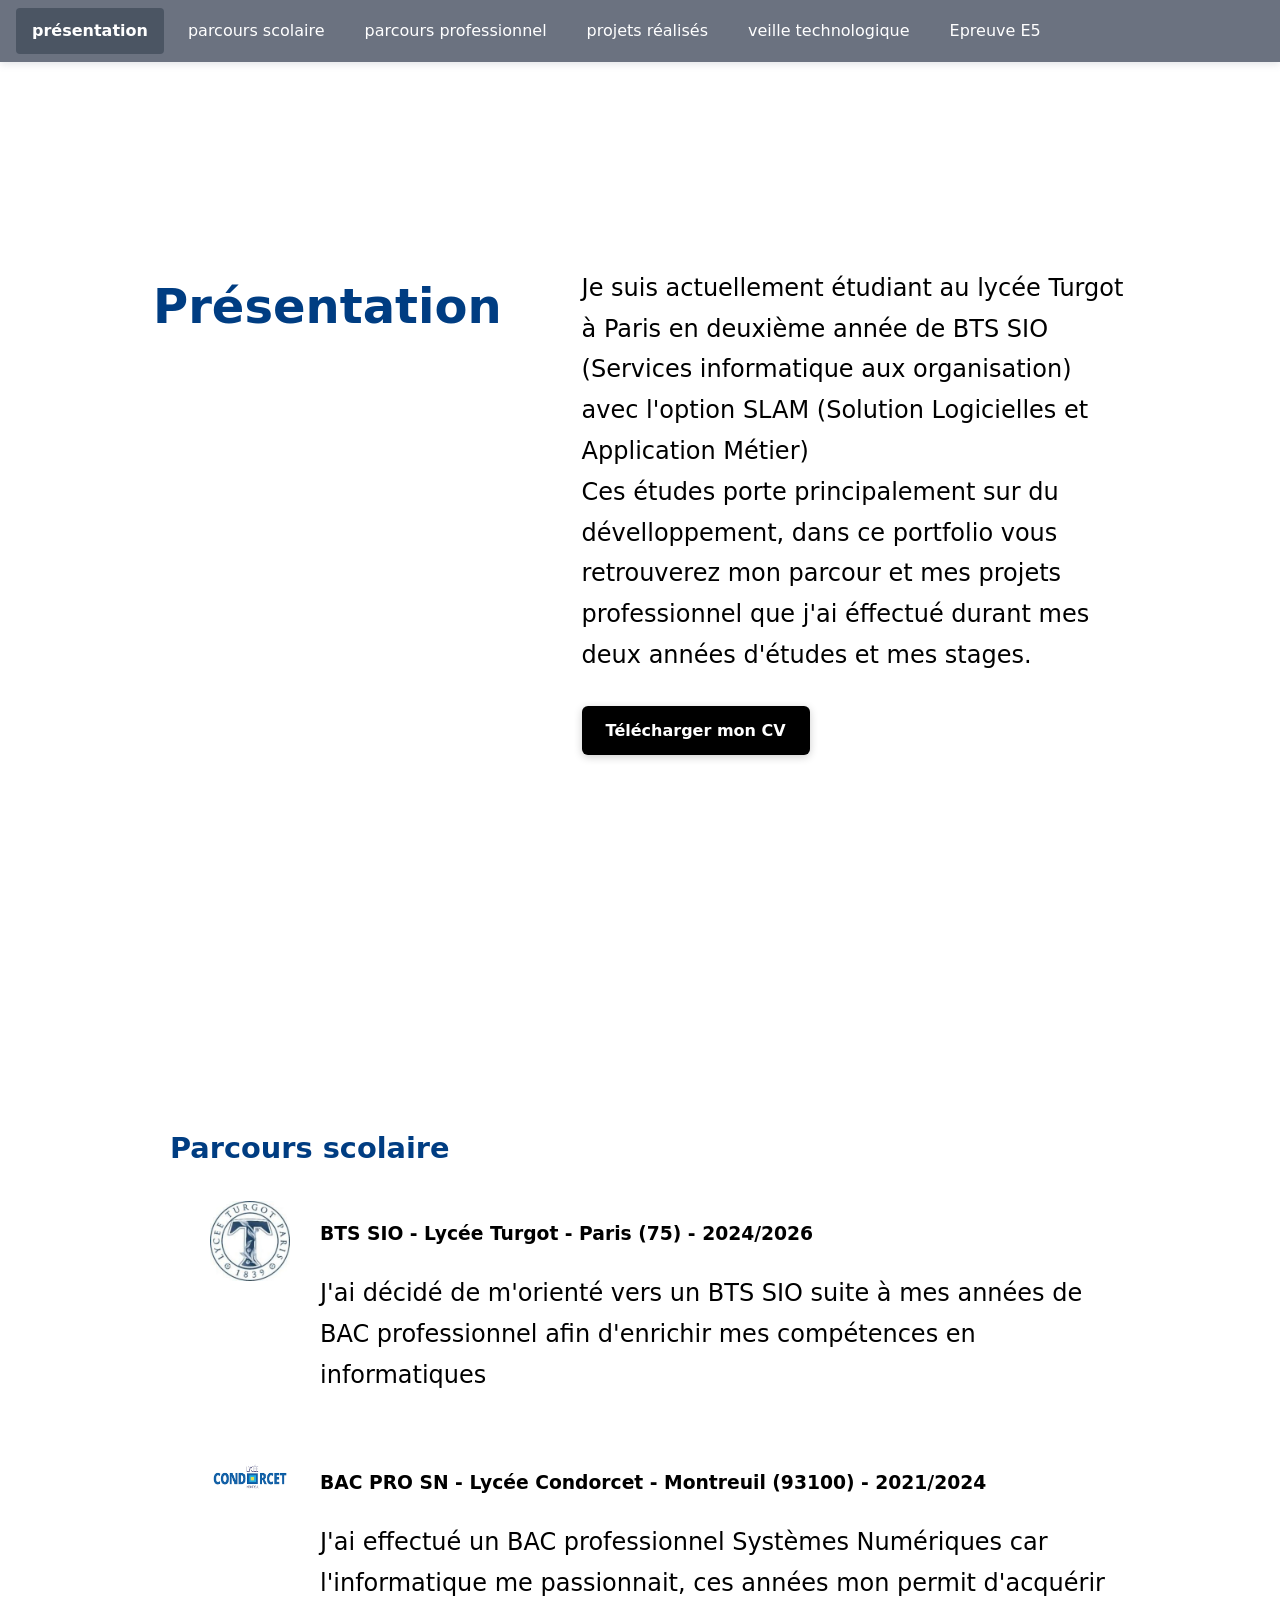
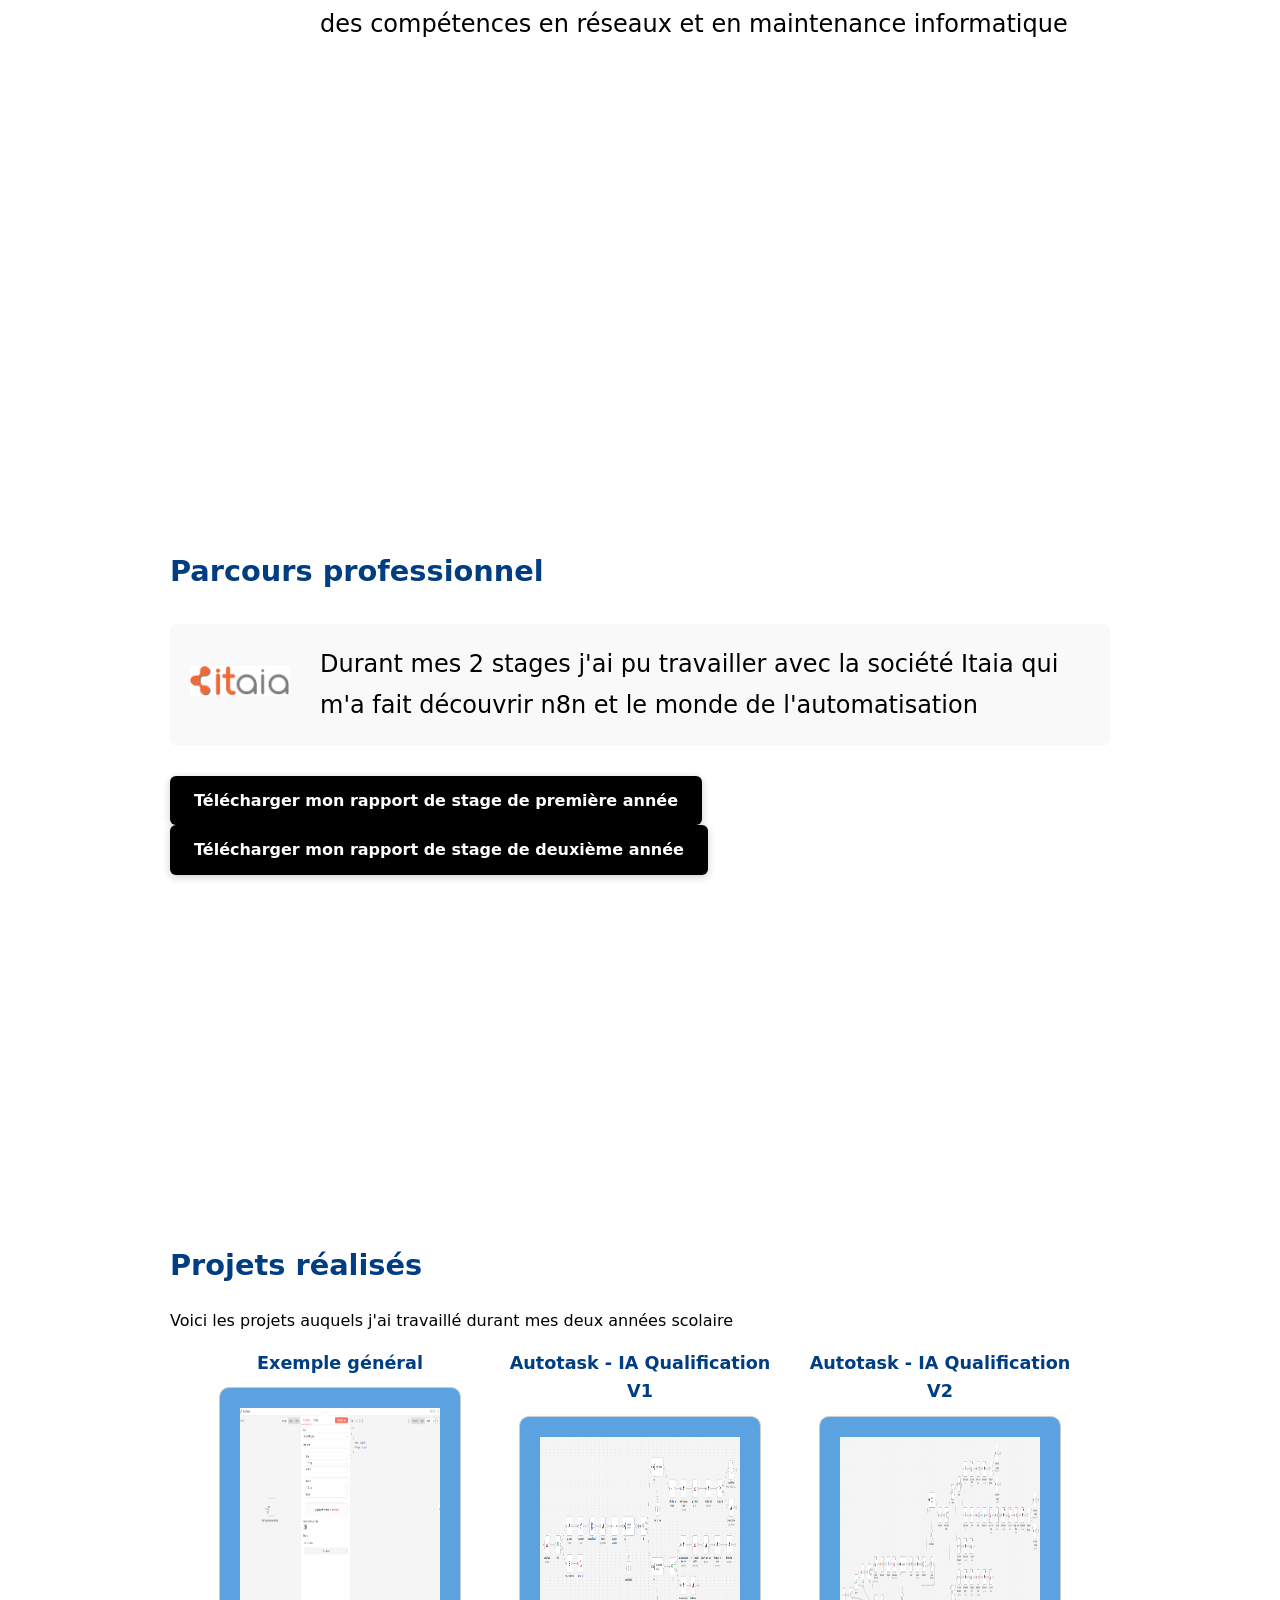
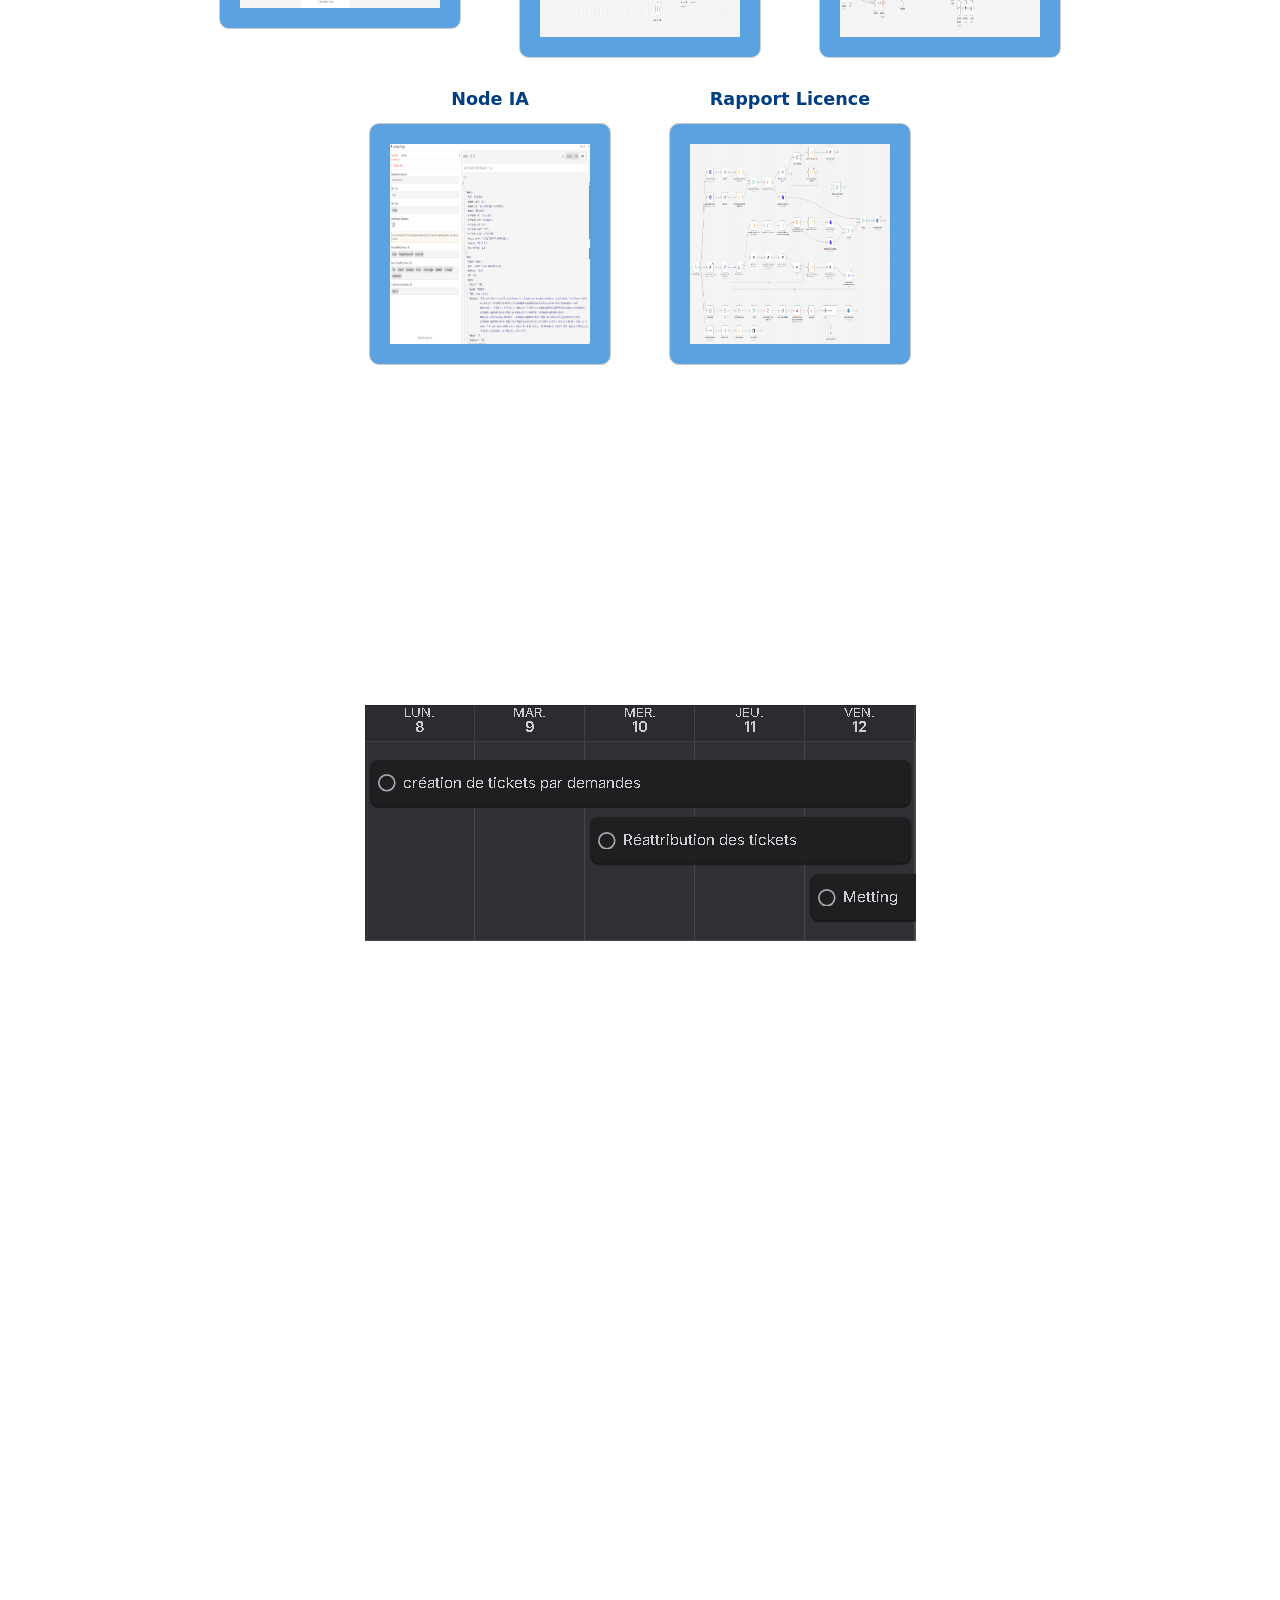
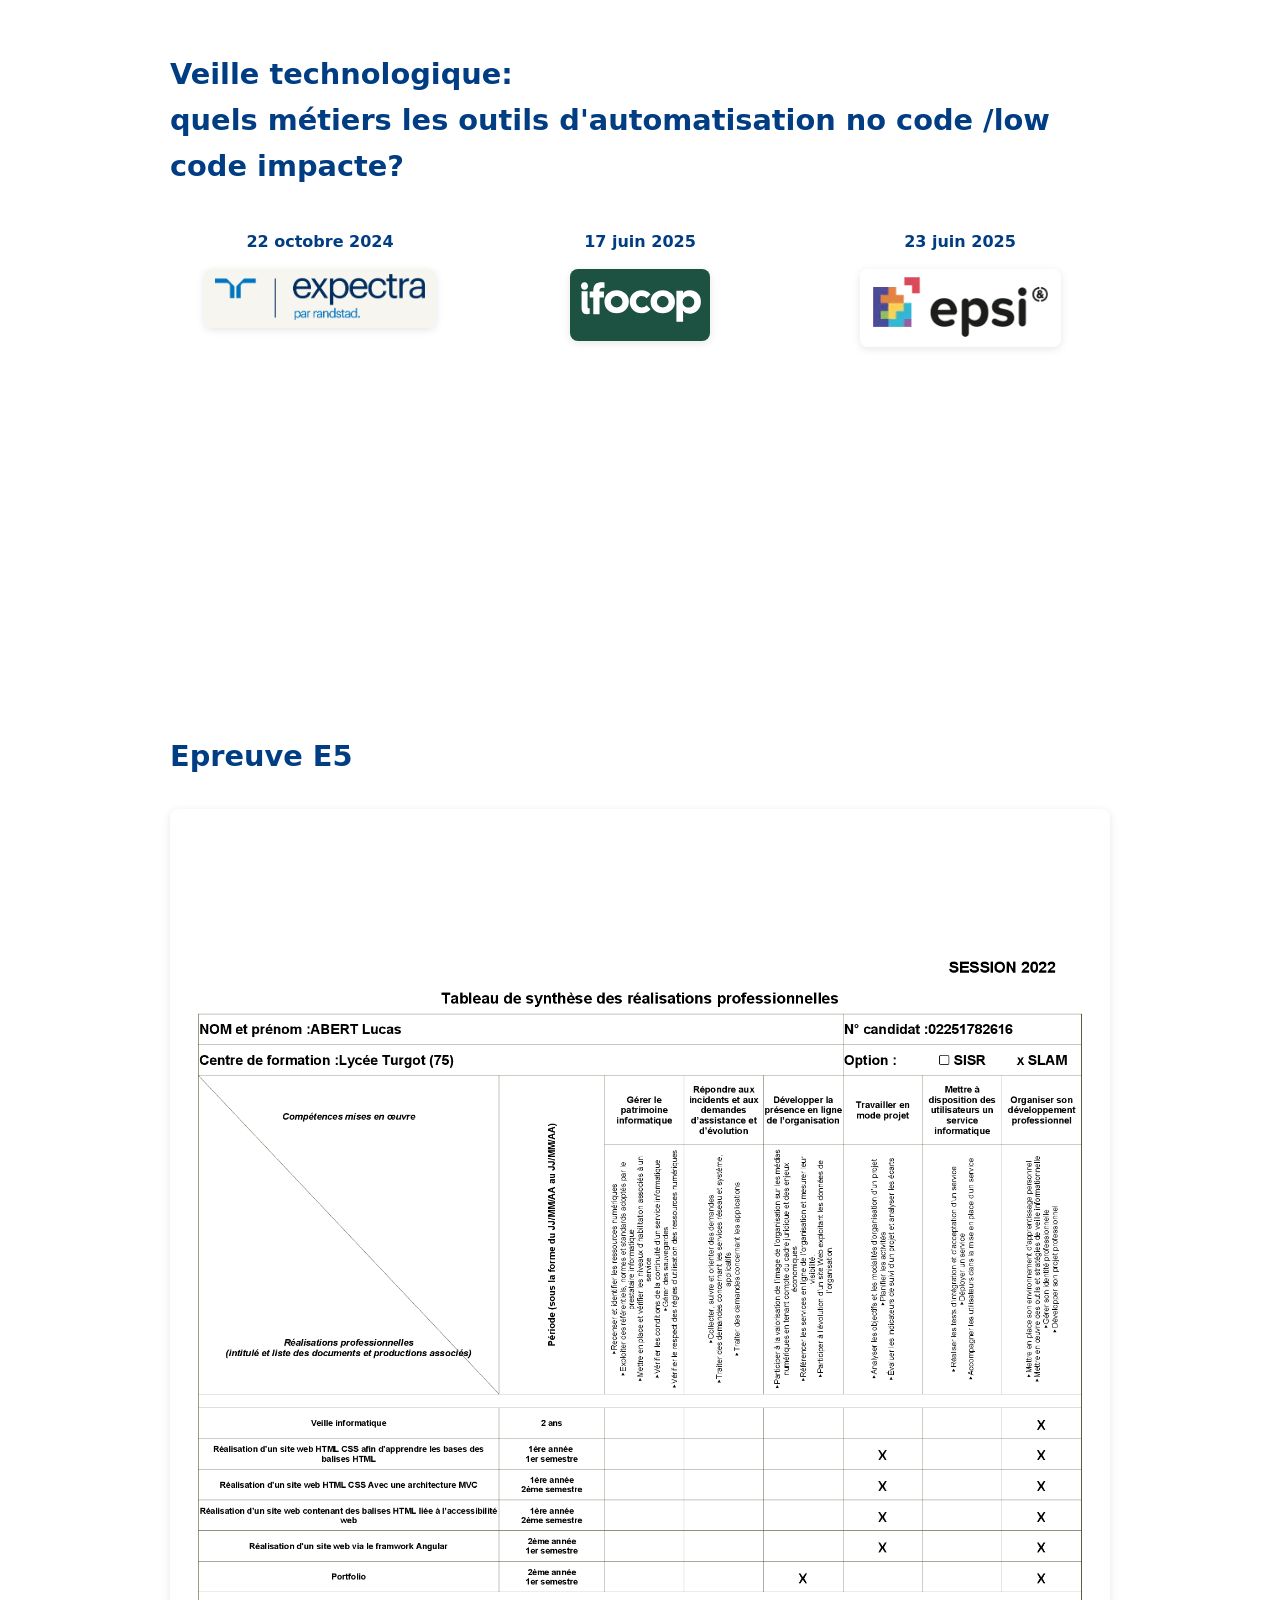
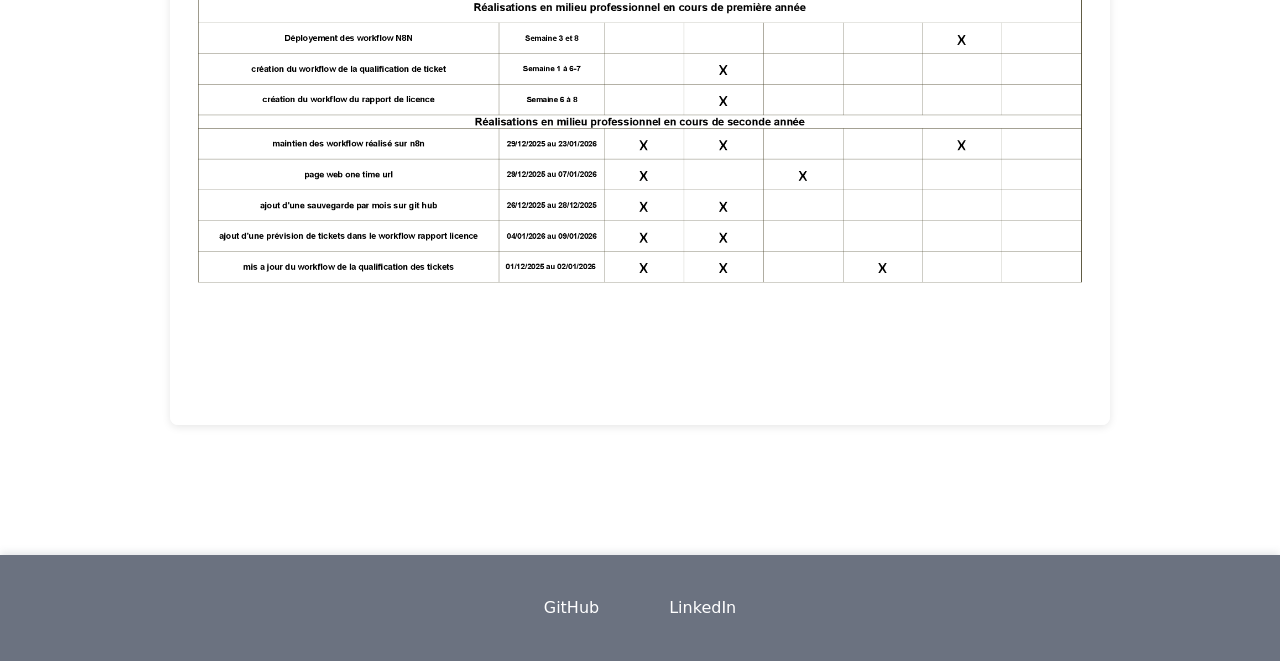
==== commit 18e24bc5: "portfolio" ====
--- a/index.html
+++ b/index.html
@@ -71,7 +71,7 @@
                 </h2>
                 <div class="entreprise-section">
                     <div class="entreprise-logo">
-                        <img src="images/itaia-logo.png" alt="Logo Itaia">
+                        <img src="images/Itaia-logo.png" alt="Logo Itaia">
                     </div>
                     <div class="entreprise-text">
                         <p>Durant mes 2 stages j'ai pu travailler avec la société Itaia qui m'a fait découvrir n8n et le monde de l'automatisation</p>
@@ -124,6 +124,9 @@
                         <img src="images/rapport licence/AA - workflow complet.png" alt="Rapport Licence" style="width: 200px; height: 200px;">
                     </div>
                 </div>
+            </div>
+            <div class="trello-section">
+                <img src="images/trello.png" alt="Trello">
             </div>
             </div>
         </div>
--- a/css/style.css
+++ b/css/style.css
@@ -50,6 +50,13 @@
     font-weight:600;
 }
 
+.trello-section{
+    min-height:100vh;
+    display:flex;
+    align-items:center;
+    justify-content:center;
+    padding:40px 10px;
+}
 /* Section layout: each major block takes full viewport height */
 .presentation,
 .Parcours,
